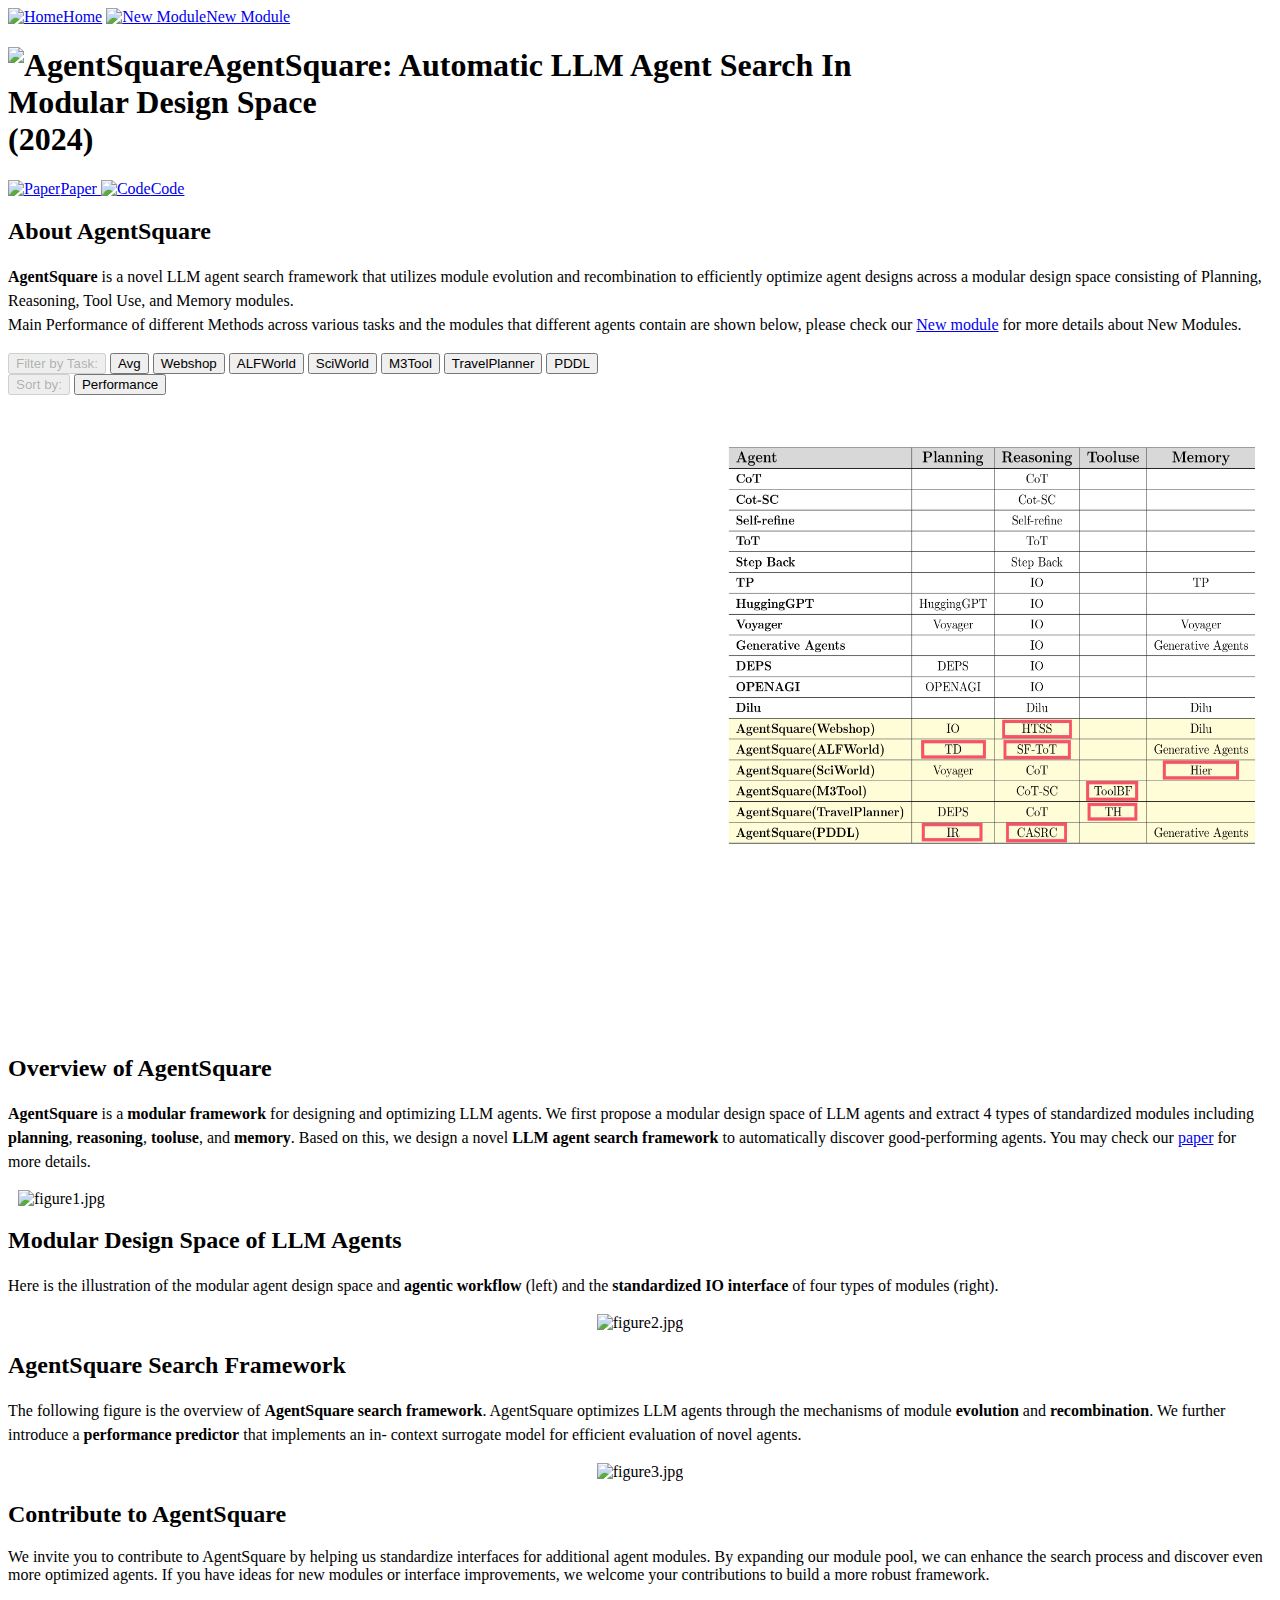
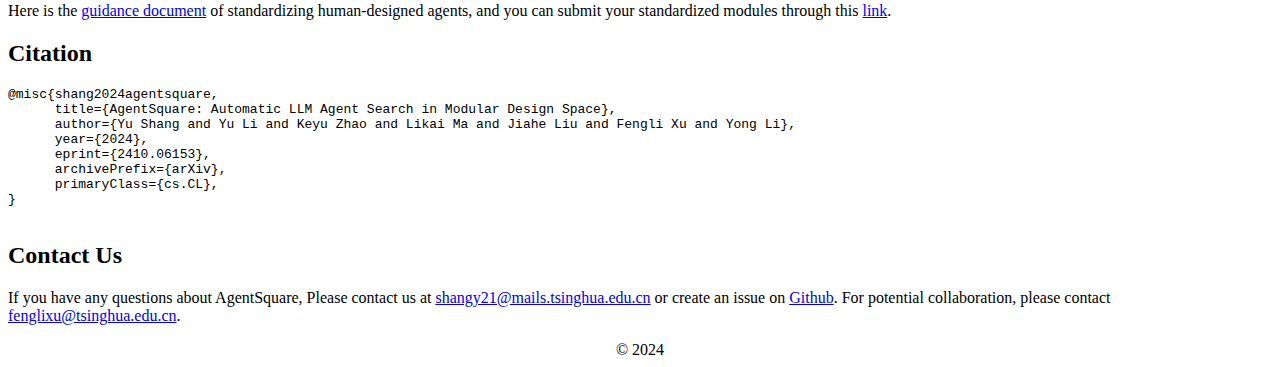
==== index.html @ 13d9855a "Update index.html" ====
<!DOCTYPE html>
<html lang="en">
<head>
    <meta charset="UTF-8">
    <meta http-equiv="X-UA-Compatible" content="IE=edge">
    <meta name="viewport" content="width=device-width, initial-scale=1.0">
    <title>AgentSquare: Automatic LLM Agent Search In Modular Design Space</title>
    <link rel="icon" href="static/img/icon/logo.jpg" type="static/image/icon type">
    <link rel="stylesheet" href="static/css/leaderboard.css">
    <link rel="stylesheet" href="static/css/main.css">
    <link rel="stylesheet" href="static/css/nav.css">
    <script src="https://cdn.jsdelivr.net/npm/chart.js@4.4.0/dist/chart.umd.min.js"></script>
    <script src="https://cdn.jsdelivr.net/npm/chartjs-plugin-datalabels@2.0.0"></script>
    <script src="https://cdn.jsdelivr.net/npm/chartjs-plugin-annotation@3.0.1/dist/chartjs-plugin-annotation.min.js"></script>
    <!-- Google tag (gtag.js) -->
    <script async src="https://www.googletagmanager.com/gtag/js?id=G-NV0BT2WTBM"></script>
    <script>
        window.dataLayer = window.dataLayer || [];

        function gtag() {
            dataLayer.push(arguments);
        }

        gtag('js', new Date());

        gtag('config', 'G-NV0BT2WTBM');
    </script>
</head>

<body>

<div id="nav">
    <div id="icon">
        <!--        <img src="static/img/logo.png" id="nav-icon">-->
        <!--        <a class="nav-button-main" href="index.html"-->
        <!--           style="margin-left: 2px; font-size: 24px">Agent-Eval-->
        <!--        </a>-->
    </div>
    <div>
        <a class="nav-button" href="#home">
            <img src="static/img/icon/home_icon.png" alt="Home">Home</a>
        <a class="nav-button" href="module.html">
            <img src="static/img/icon/data_icon.png" alt="New Module">New Module</a>
<!--         <a class="nav-button" href="static/explore.html">
            <img src="static/img/icon/explore_icon.png" alt="Explore">Explore</a> -->
    </div>
</div>


<!-- anchor for the home button -->
<div id="home" style="position: absolute; top: 0;"></div>

<!-- banner -->
<div id="title">
    <div id="title-wrapper">
        <h1 id="title-text"><img src="static/img/icon/logo.jpg" id="title-icon" alt="AgentSquare">AgentSquare: Automatic LLM Agent Search In<br>
            Modular Design Space<br>
            (2024)
        </h1>
    </div>
    <!--    <h1 id="title-padding-bottom"></h1>-->
</div>

<!-- the main body of the page -->
<div class="centered-nav">
    <a class="nav-button" href="https://arxiv.org/abs/2410.06153">
        <img src="static/img/icon/paper_icon.png" alt="Paper">Paper
    </a>
    <a class="nav-button" href="https://github.com/tsinghua-fib-lab/AgentSquare" class="ext-link" target="_blank">
        <img src="static/img/icon/code_icon.png" alt="Code">Code
    </a>
<!--     <a class="nav-button" href="https://huggingface.co/datasets/hkust-nlp/agentboard" class="ext-link" target="_blank">
        <img src="static/img/icon/data_icon.png" alt="Data">Data
    </a> -->
</div>

<div class="main-body">
    <div class="section">
        <h2>About AgentSquare</h2>
        <p style="line-height: 150%">
            <b>AgentSquare</b> is a novel LLM agent search framework that utilizes module evolution and recombination to efficiently optimize agent designs across 
            a modular design space consisting of Planning, Reasoning, Tool Use, and Memory modules.<br>
            Main Performance of different Methods across various tasks and the modules that different agents contain are shown below, please check our <a
                class="ext-link" href="module.html">New module</a> for more details about New Modules.
        </p>
    </div>
</div>
<div class="section_panel">
    <div class="text-center btn-group">
        <div class="btn-group btn-switch task-filter-selector task-filter-selector-index" data-toggle="buttons">
            <button type="button" class="btn btn-container" disabled>Filter by Task:</button>
            <button type="button" class="btn btn-container active" id="filter-by-Avg">Avg</button>
            <button type="button" class="btn btn-container" id="filter-by-Webshop">Webshop</button>
            <button type="button" class="btn btn-container" id="filter-by-ALFWorld">ALFWorld</button>
            <button type="button" class="btn btn-container" id="filter-by-SciWorld">SciWorld</button>
            <button type="button" class="btn btn-container" id="filter-by-M3Tool">M3Tool</button>
            <button type="button" class="btn btn-container" id="filter-by-TravelPlanner">TravelPlanner</button>
            <button type="button" class="btn btn-container" id="filter-by-PDDL">PDDL</button>
        </div>
        <div class="btn-group btn-switch metric-filter-selector metric-filter-selector-index" data-toggle="buttons">
            <button type="button" class="btn btn-container" disabled>Sort
                by:
            </button>
            <button type="button" class="btn btn-container active"
                    id="sort-by-reward-score">
                Performance
            </button>

<!--             <button type="button" class="btn btn-container"
                    id="sort-by-success-rate">
                Success Rate
            </button>

            <button type="button" class="btn btn-container"
                    id="sort-by-grounding-acc">
                Grounding Accuracy
            </button> -->
        </div>
    </div>
    <div style="display: flex; justify-content: center; width: 100%;">
        <div class="chart-container" style="width: 55%; height: 640px">
            <canvas id="chart-success-reward-rate" width="520" height="500"></canvas>
        </div>
        <div class="image-container" style="width: 42%; height: 400px; padding-left: 10px; margin-top: 50px;">
            <img src="module.jpg" alt="Description of Image" width="100%" height="100%" style="border: none;">
        </div>
    </div>

<!--        <div class="line-graph-container" style="flex: 1; min-width: 0;">-->
<!--            <canvas id="line-graph" width="500" height="520"></canvas>-->
<!--        </div>-->
</div>
<script src="static/javascript/main_results_show.js" type="module"></script>
<div class="main-body">
    <div class="section">
        <!--         figure 1 -->
        <h2>Overview of AgentSquare</h2>
        <p style="line-height: 150%">
            <b>AgentSquare</b> is a <b>modular framework</b> for designing and optimizing LLM agents.
            We first propose a modular design space of LLM agents and extract 4 types of standardized modules
            including <b>planning</b>, <b>reasoning</b>, <b>tooluse</b>, and <b>memory</b>. Based on this, we design a novel <b>LLM agent
            search framework</b> to automatically discover good-performing agents.
            You may check
            our <a
                class="ext-link" href="https://arxiv.org/abs/2410.06153" target="_blank">paper</a> for more details.
        </p>
        <div class="example-box">
            <figure id="example-img" style="margin-left: 10px;">
                <img src="static/img/f1.jpg" alt="figure1.jpg">
            </figure>
        </div>
        <!--         figure 2 -->
        <h2>Modular Design Space of LLM Agents</h2>
        <p style="line-height: 150%; margin-top: 15px;">
            Here is the illustration of the modular agent design space and <b>agentic workflow</b> (left) and the <b>standardized IO interface</b> of four types of modules (right).
        </p>
        <div class="example-box" style="text-align: center;">
            <figure id="example-img">
                <img src="static/img/f2.jpg" alt="figure2.jpg" width="1000px">
            </figure>
        </div>
        <!--         figure 3 -->
        <h2>AgentSquare Search Framework</h2>
        <p style="line-height: 150%; margin-top: 15px;">
            The following figure is the overview of <b>AgentSquare search framework</b>. AgentSquare optimizes LLM agents through
            the mechanisms of module <b>evolution</b> and <b>recombination</b>. We further introduce a <b>performance predictor</b> that implements 
            an in- context surrogate model for efficient evaluation of novel agents.
        </p>
        <div class="example-box" style="text-align: center;">
            <figure id="example-img">
                <img src="static/img/f3.jpg" alt="figure3.jpg" width="1000px">
            </figure>
        </div>
    </div>


    <div class="section">
        <div id="Contribute to AgentSquare" class="anchor"></div>
        <h2>Contribute to AgentSquare</h2>
        <p>
            We invite you to contribute to AgentSquare by helping us standardize interfaces for additional agent modules. 
            By expanding our module pool, we can enhance the search process and discover even more optimized agents. 
            If you have ideas for new modules or interface improvements, we welcome your contributions to build a more robust framework.<br>
            <br>
            Here is the <a
                class="ext-link" href="https://github.com/tsinghua-fib-lab/AgentSquare" target="_blank">guidance document</a> of standardizing human-designed agents, 
            and you can submit your standardized modules through this <a
                class="ext-link" href="https://cloud.tsinghua.edu.cn/d/c546f5360ca948ef9d3a/" target="_blank">link</a>.
        </p>
    </div>
    <div class="section">
        <div id="citation" class="anchor"></div>
        <h2>Citation</h2>
<!--        <p>-->
<!--            If the paper or codes inspires you, please cite us:-->
<!--        </p>-->
        <pre class="bibtax">
@misc{shang2024agentsquare,
      title={AgentSquare: Automatic LLM Agent Search in Modular Design Space}, 
      author={Yu Shang and Yu Li and Keyu Zhao and Likai Ma and Jiahe Liu and Fengli Xu and Yong Li},
      year={2024},
      eprint={2410.06153},
      archivePrefix={arXiv},
      primaryClass={cs.CL},
}
        </pre>
    </div>

    <!-- Authors -->

    <!-- Contact -->
    <div class="section" id="contact">
        <h2>Contact Us</h2>
        <p>If you have any questions about AgentSquare, Please contact us at <a href="mailto:shangy21@mails.tsinghua.edu.cn">shangy21@mails.tsinghua.edu.cn</a>
            or create an issue on <a
                    href="https://github.com/tsinghua-fib-lab/AgentSquare" class="ext-link" target="_blank"> Github</a>.
            For potential collaboration, please contact <a href="mailto:fenglixu@tsinghua.edu.cn">fenglixu@tsinghua.edu.cn</a>.
        </p>
    </div>

    <!-- Affiliation  -->
<!--    <div class="section" style="text-align: center;">-->
<!--        <div class="profile">-->
<!--            <a href="https://www.sjtu.edu.cn/" target="_blank" rel="external">-->
<!--                <img class="center-block" src="static/img/sjtu_red.png"-->
<!--                     style="height:6em; max-width: 100%;"></a>-->
<!--        </div>-->
<!--        <div class="profile">-->
<!--            <a href="https://www.tsinghua.edu.cn/" target="_blank" rel="external">-->
<!--                <img class="center-block" src="static/img/THU_purple.png"-->
<!--                     style="height:6em; max-width: 100%;"></a>-->
<!--        </div>-->
<!--    </div>-->


</div>
<!-- footer -->
<div id="footer" style="font-size: 12pt; text-align: center">
    © 2024
</div>
</body>

</html>
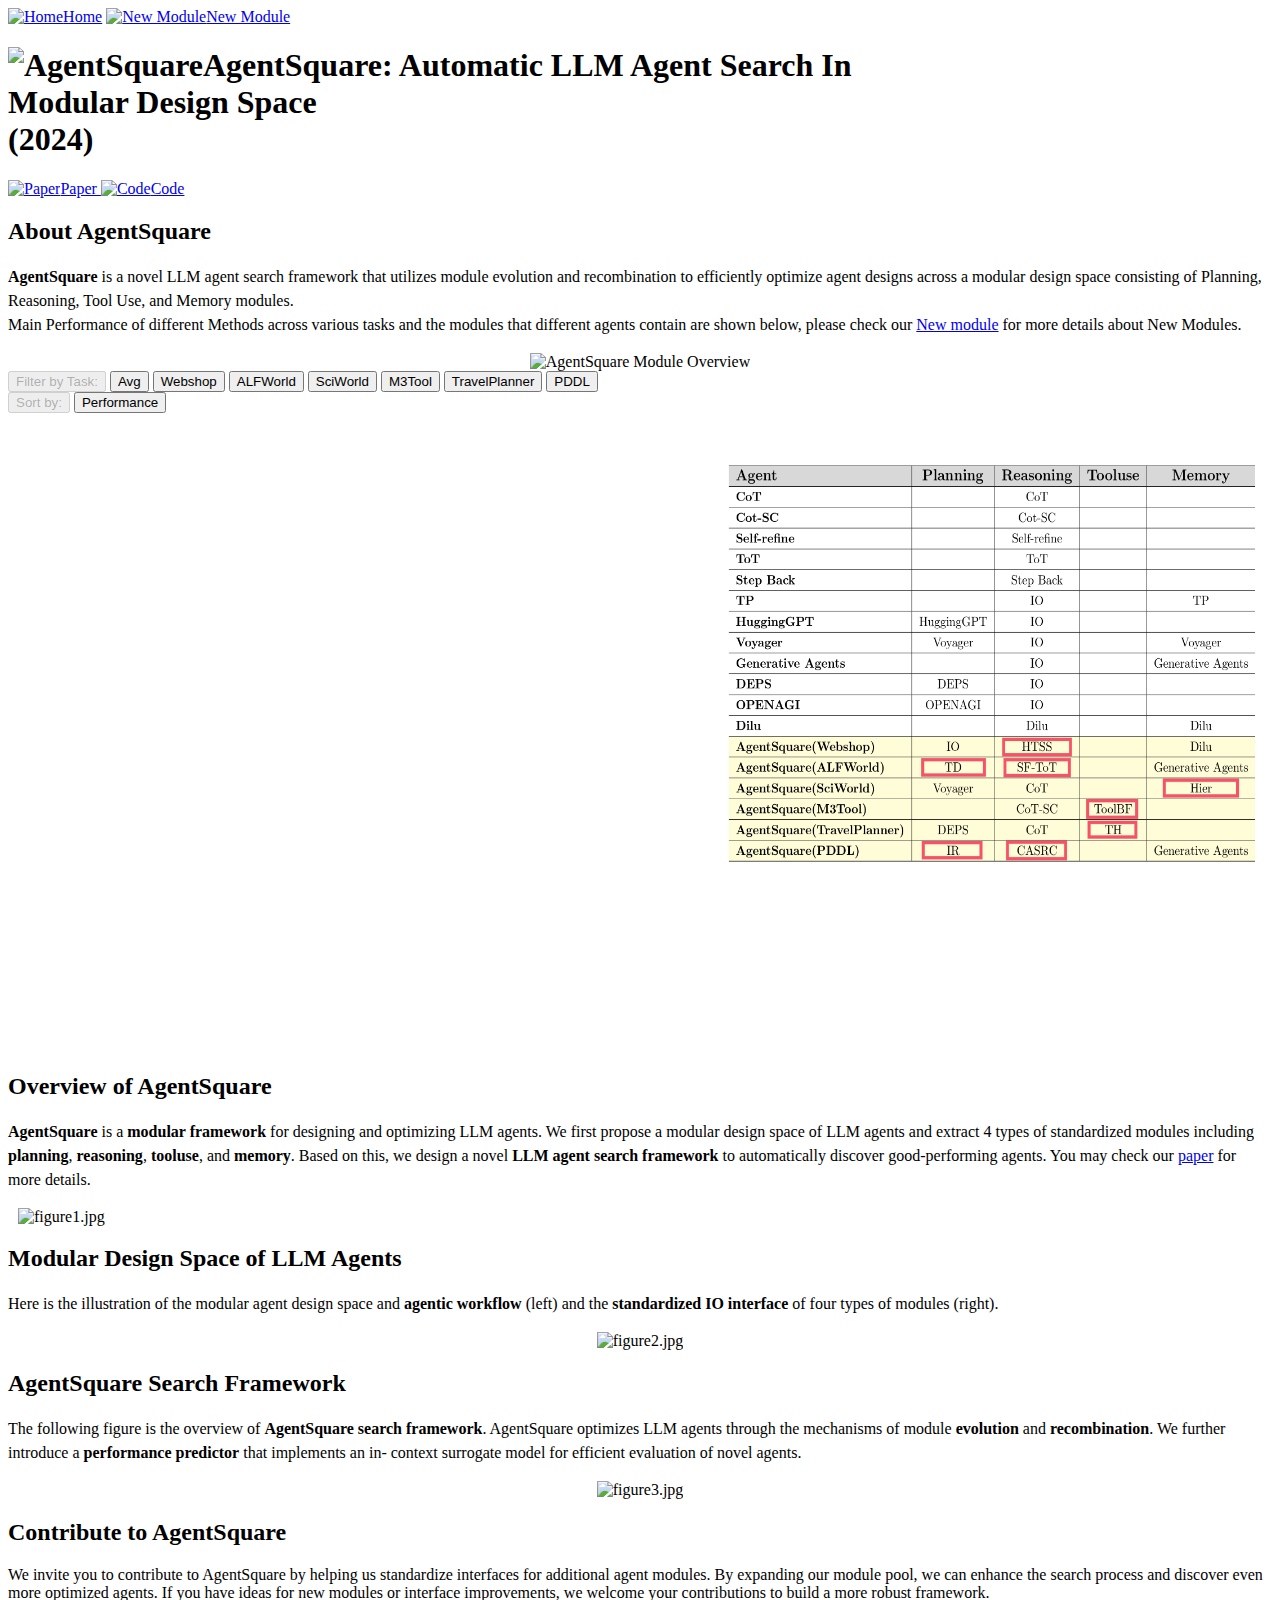
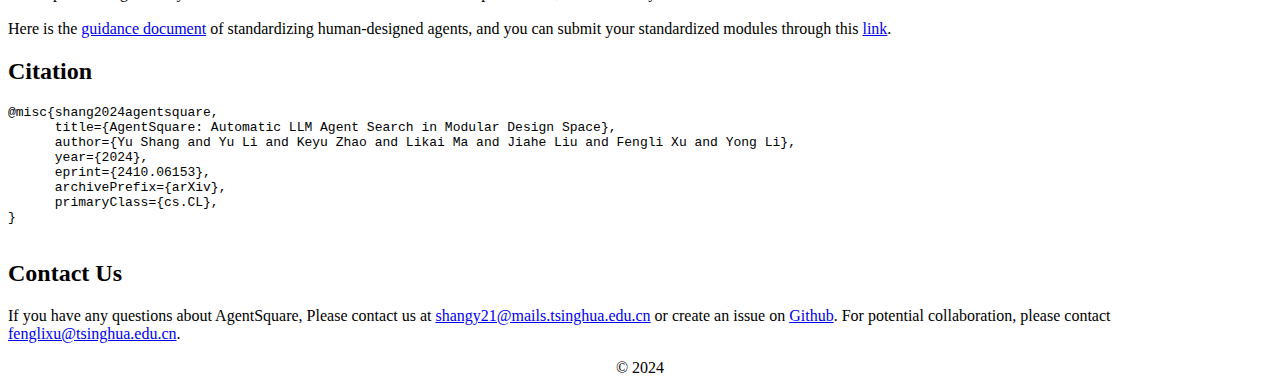
==== commit 3b9ccc22: "Update index.html" ====
--- a/index.html
+++ b/index.html
@@ -84,6 +84,9 @@
                 class="ext-link" href="module.html">New module</a> for more details about New Modules.
         </p>
     </div>
+    <div style="text-align: center; margin-top: 15px;">
+        <img src="demo.gif" alt="AgentSquare Module Overview" style="width: 100%; max-width: 600px;">
+    </div>
 </div>
 <div class="section_panel">
     <div class="text-center btn-group">
@@ -183,9 +186,9 @@
             If you have ideas for new modules or interface improvements, we welcome your contributions to build a more robust framework.<br>
             <br>
             Here is the <a
-                class="ext-link" href="https://github.com/tsinghua-fib-lab/AgentSquare" target="_blank">guidance document</a> of standardizing human-designed agents, 
+                class="ext-link" href="https://github.com/tsinghua-fib-lab/AgentSquare/blob/main/standard_module_interface.docx" target="_blank">guidance document</a> of standardizing human-designed agents, 
             and you can submit your standardized modules through this <a
-                class="ext-link" href="https://cloud.tsinghua.edu.cn/d/c546f5360ca948ef9d3a/" target="_blank">link</a>.
+                class="ext-link" href="https://cloud.tsinghua.edu.cn/u/d/698134791b1446cca0cc/" target="_blank">link</a>.
         </p>
     </div>
     <div class="section">
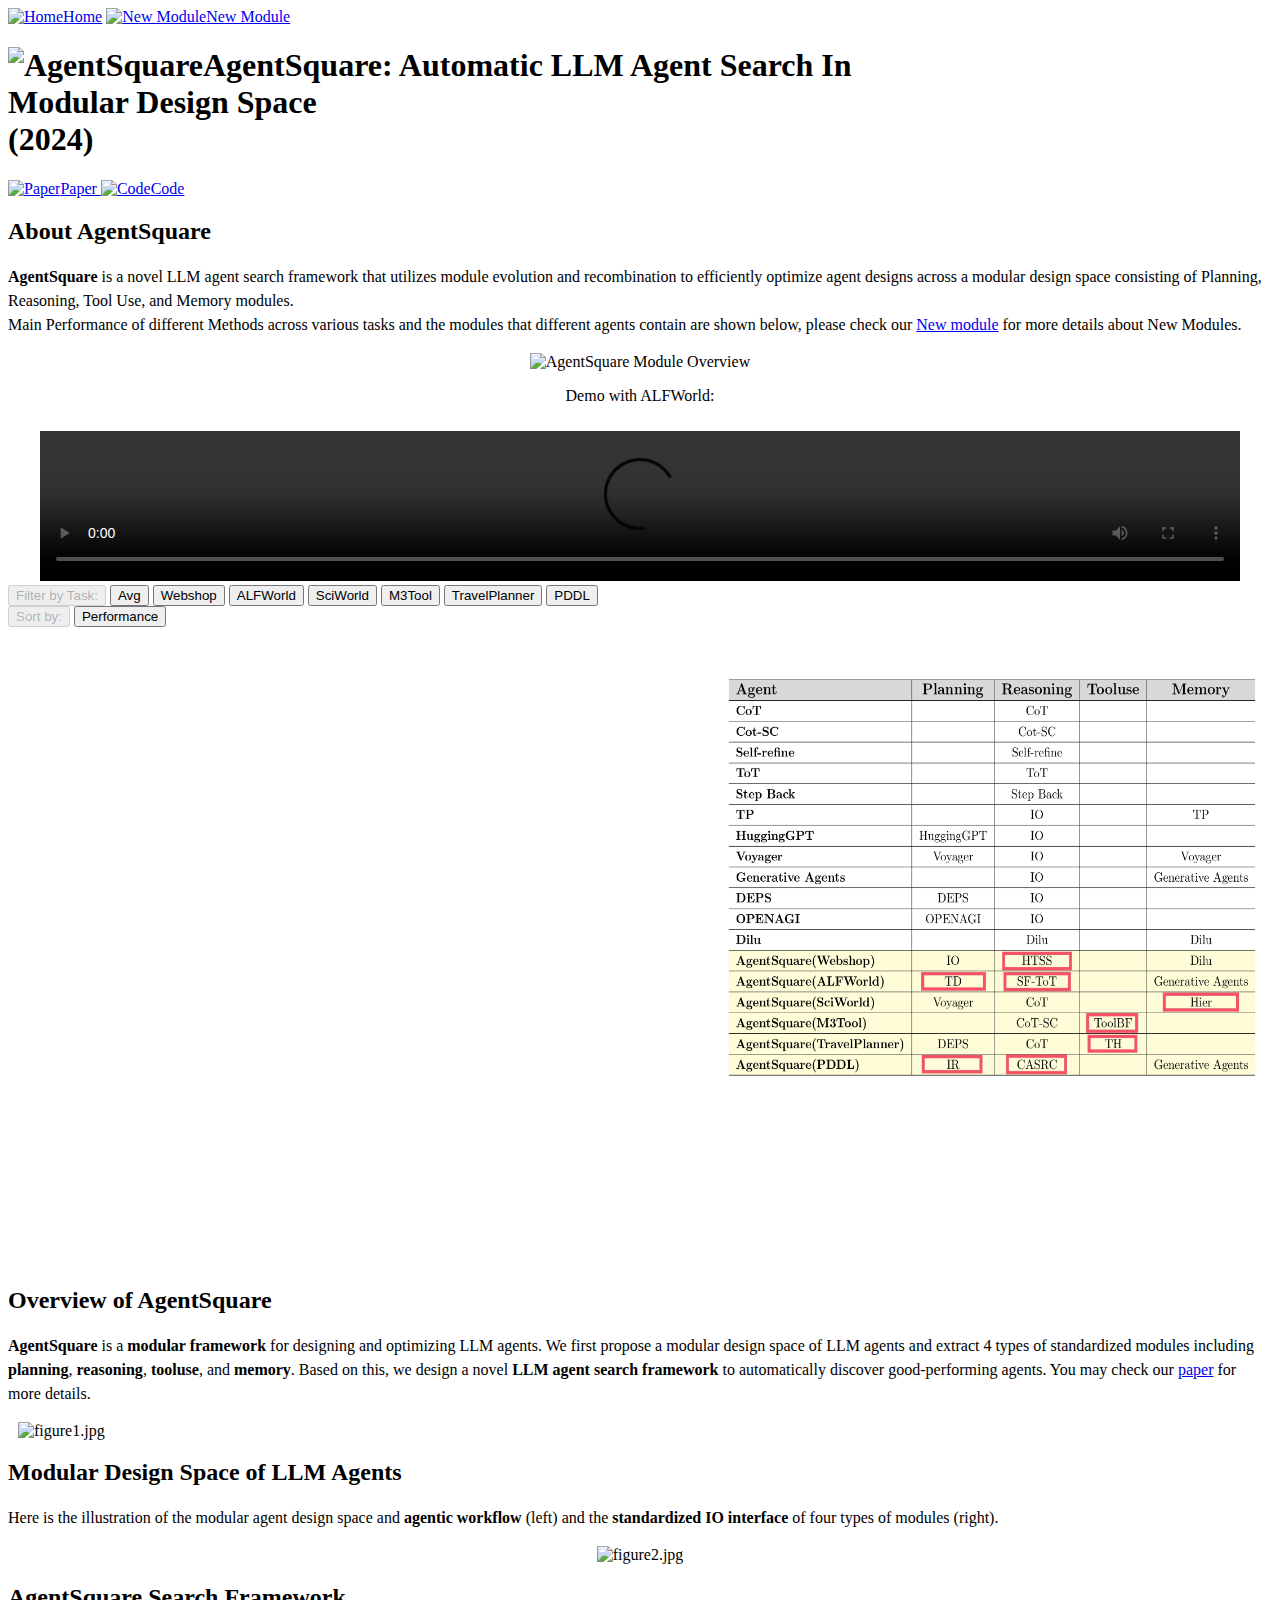
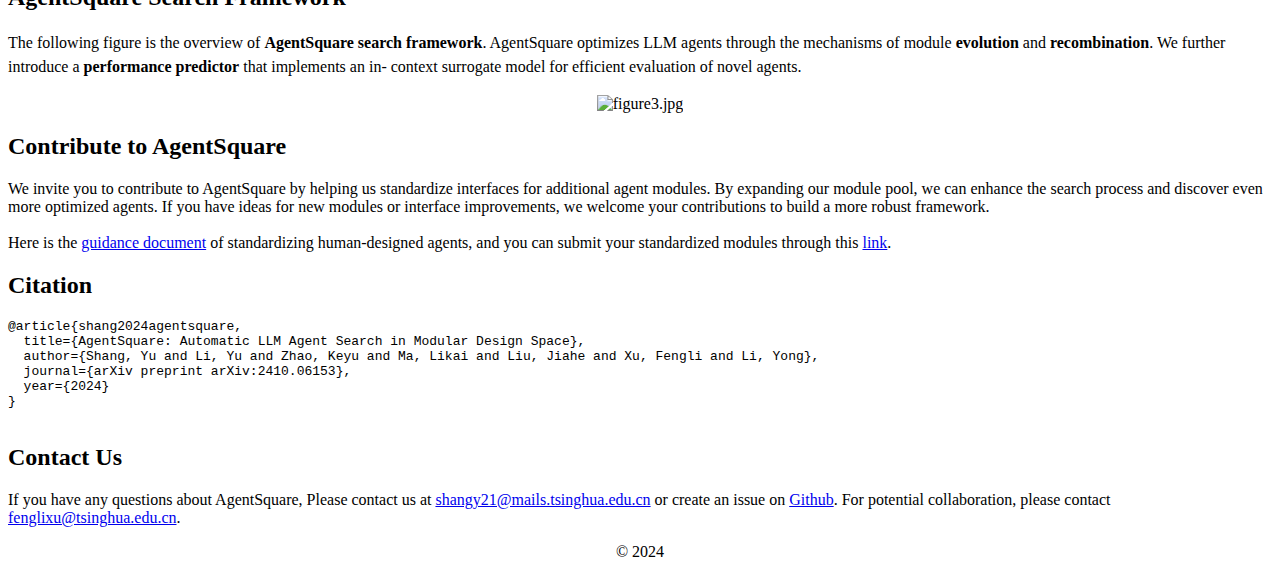
==== commit 9e97e1e9: "Update index.html" ====
--- a/index.html
+++ b/index.html
@@ -85,7 +85,11 @@
         </p>
     </div>
     <div style="text-align: center; margin-top: 15px;">
-        <img src="demo.gif" alt="AgentSquare Module Overview" style="width: 100%; max-width: 600px;">
+        <img src="demo.gif" alt="AgentSquare Module Overview" style="width: 100%; max-width: 1200px;">
+        <p>Demo with ALFWorld:</p>
+        <video src="ALFWorld_demo.mp4" controls style="width: 100%; max-width: 1200px; margin-top: 10px;">
+            Your browser does not support the video tag.
+        </video>
     </div>
 </div>
 <div class="section_panel">
@@ -198,13 +202,11 @@
 <!--            If the paper or codes inspires you, please cite us:-->
 <!--        </p>-->
         <pre class="bibtax">
-@misc{shang2024agentsquare,
-      title={AgentSquare: Automatic LLM Agent Search in Modular Design Space}, 
-      author={Yu Shang and Yu Li and Keyu Zhao and Likai Ma and Jiahe Liu and Fengli Xu and Yong Li},
-      year={2024},
-      eprint={2410.06153},
-      archivePrefix={arXiv},
-      primaryClass={cs.CL},
+@article{shang2024agentsquare,
+  title={AgentSquare: Automatic LLM Agent Search in Modular Design Space},
+  author={Shang, Yu and Li, Yu and Zhao, Keyu and Ma, Likai and Liu, Jiahe and Xu, Fengli and Li, Yong},
+  journal={arXiv preprint arXiv:2410.06153},
+  year={2024}
 }
         </pre>
     </div>
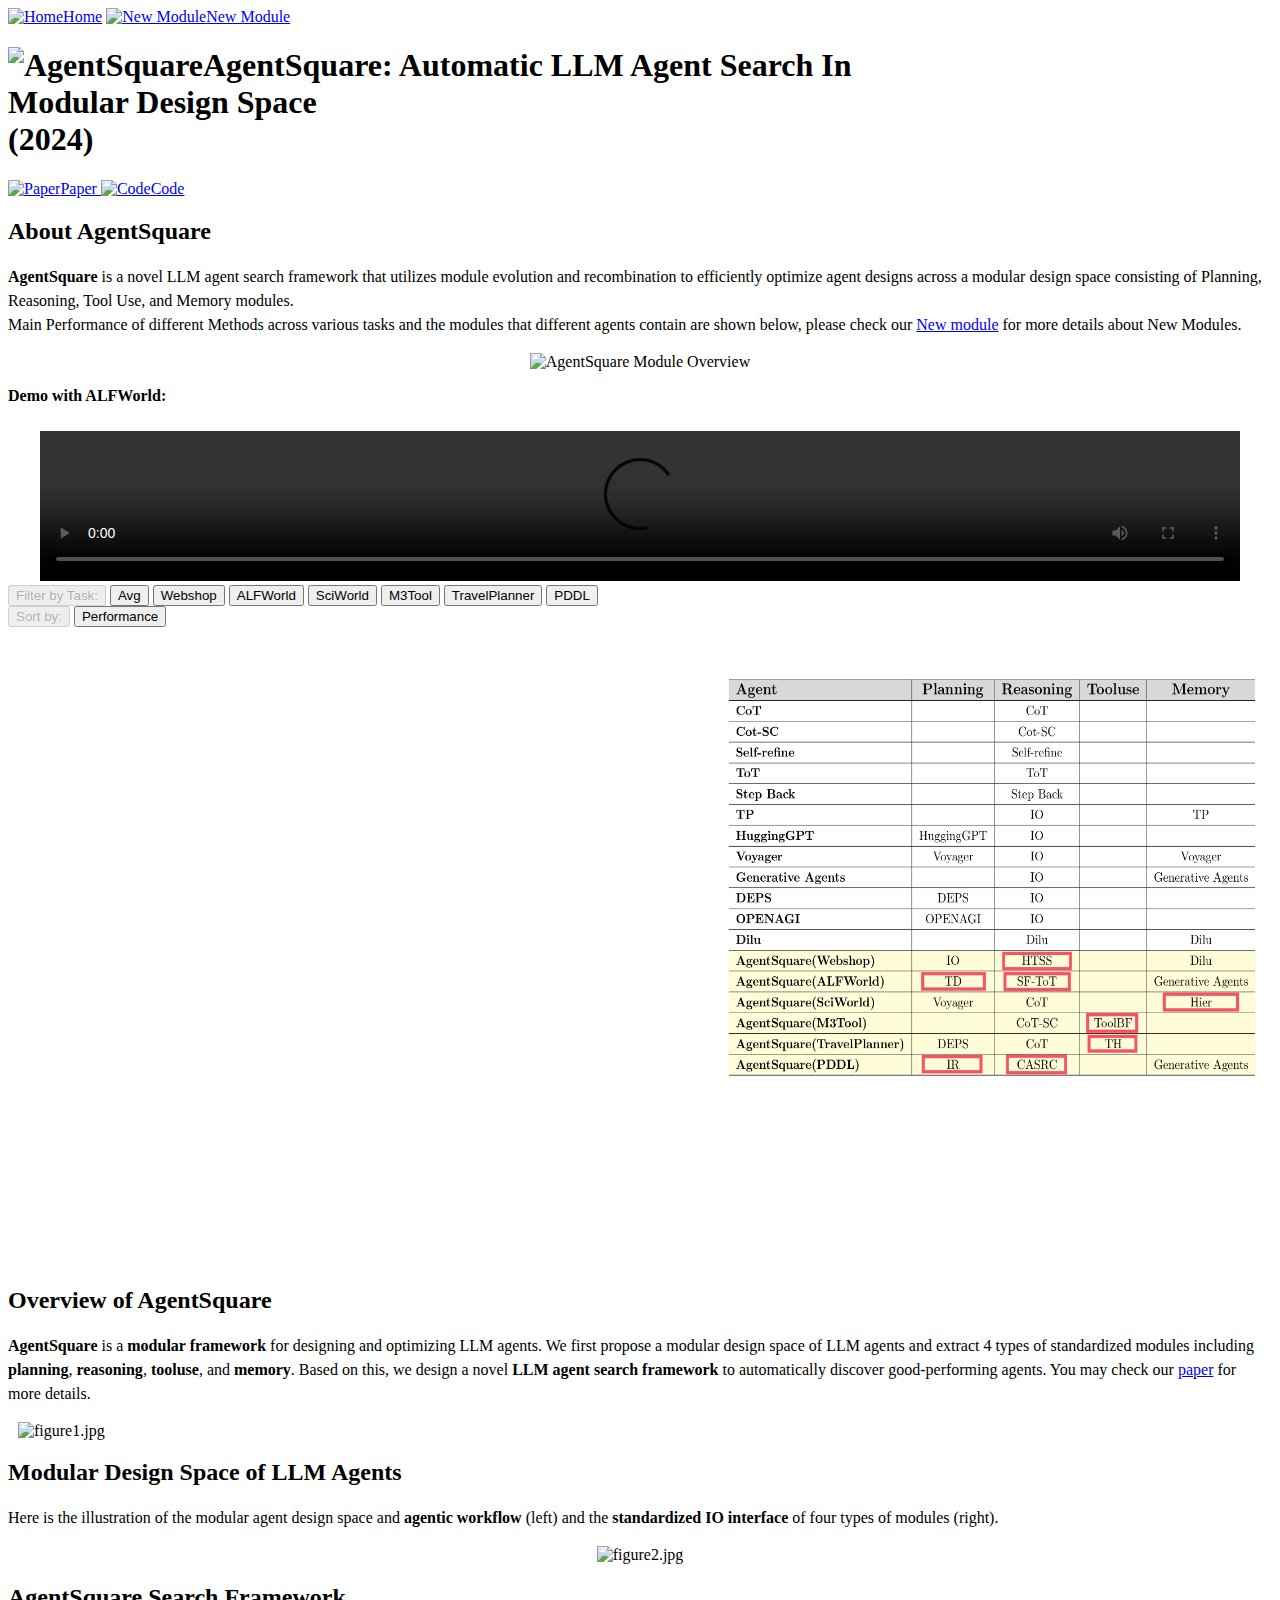
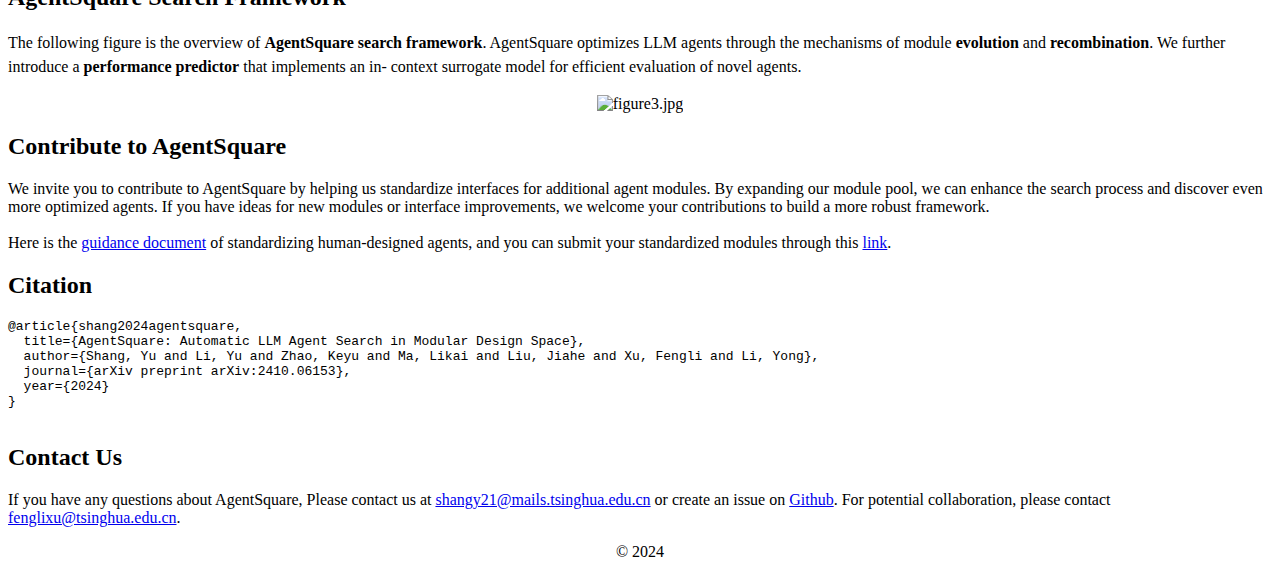
==== commit 11dd2221: "Update index.html" ====
--- a/index.html
+++ b/index.html
@@ -86,7 +86,11 @@
     </div>
     <div style="text-align: center; margin-top: 15px;">
         <img src="demo.gif" alt="AgentSquare Module Overview" style="width: 100%; max-width: 1200px;">
-        <p>Demo with ALFWorld:</p>
+    </div>
+    <div style="text-align: left; margin-top: 10px;">
+        <p><b>Demo with ALFWorld:</b></p>
+    </div>
+    <div style="text-align: center;">
         <video src="ALFWorld_demo.mp4" controls style="width: 100%; max-width: 1200px; margin-top: 10px;">
             Your browser does not support the video tag.
         </video>
